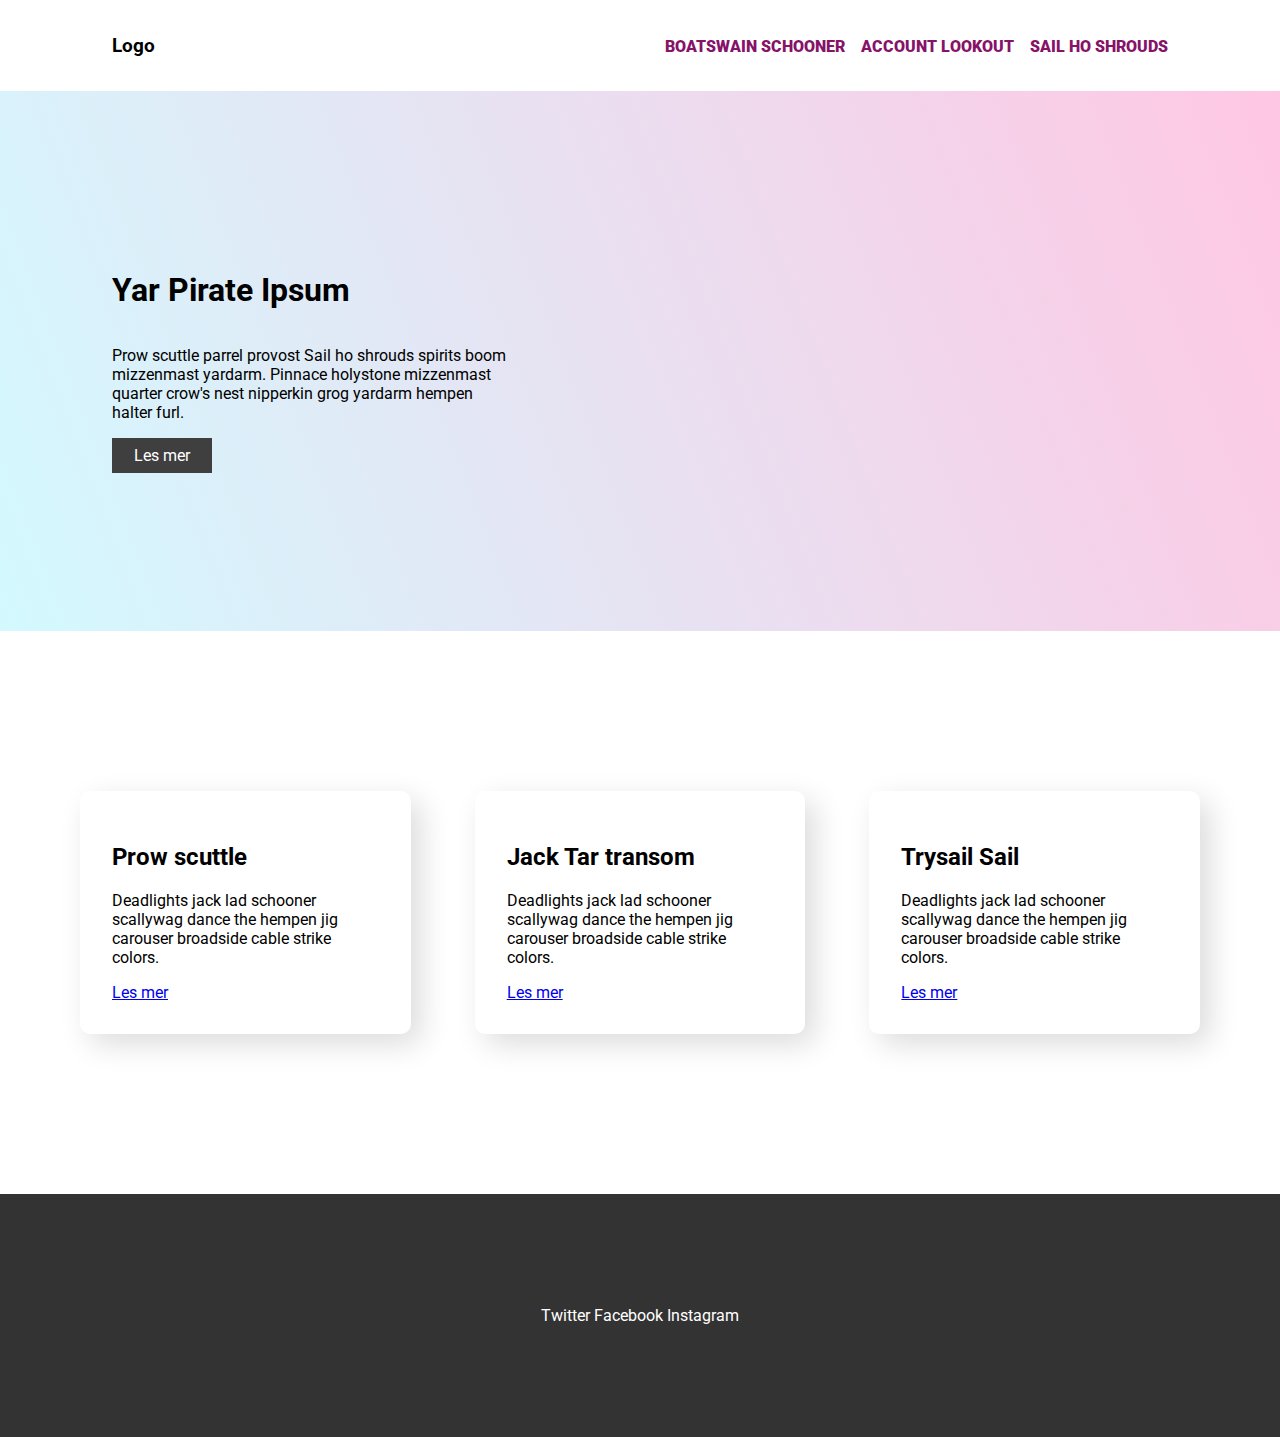
==== deleksamen1/deleksamen1.html @ 22ba6877 "ferdig med deleksamen i webutvikling" ====
<!--21 feil ble funnet i validatoren-->
<!DOCTYPE html> <!--satt på DOCTYPE HTML for å define at det er et htlm dokument-->
<html lang="nb"> <!--Satt på lang= "nb" for å definere språk, feil 2-->
        <head>
            <meta name="viewport" content="width=device-width, initial-scale=1.0">
            <link rel="stylesheet" type="text/css" href="style.css"> <!--Satt inn gåsetegn bak style.css-->
            <title>Web eksamen del 1</title>
        </head>
        <body> <!--Body taggen stod før head, derfor flytta jeg den etter og det fiksa mange errors-->
        <nav>
            
            <h3>Logo</h3> <!--endra fra h1 til h3 fordi dette ikke er en overskrift, heller en replacement for logoen-->
                <ul> <!--Satt på ul tag for å -->

                <li> <a href="#">Boatswain schooner</a></li>
                <li> <a href="#">Account lookout</a></li>
                <li> <a href="#">Sail ho shrouds</a></li>
          
            
            </ul> <!--Satt på ul tag for å -->
        </nav>
        <header>
            <h1>Yar Pirate Ipsum</h1>
            <p>Prow scuttle parrel provost Sail ho shrouds spirits boom mizzenmast yardarm. Pinnace holystone mizzenmast quarter crow's nest nipperkin grog yardarm hempen halter furl.</p>
            <a class="button">Les mer</a> 
        </header>
        <div id="main">
            <main> <!--satt på main taggen fordi den tar for seg main innholdet i styles.css fila...-->
            <article>
                <h2>Prow scuttle</h2> <!--endra fra h1 til h2 fordi dette ikke er en h1 overskrift-->
                <p>Deadlights jack lad schooner scallywag dance the hempen jig carouser broadside cable strike colors.</p>
                <a href="#">Les mer</a>
            </article> <!--Sette på </article> fordi <article> ikke hadde en ende-->
            <article>
                <h2>Jack Tar transom</h2> <!--endra fra h1 til h2 fordi dette ikke er en h1 overskrift-->
                <p>Deadlights jack lad schooner scallywag dance the hempen jig carouser broadside cable strike colors.</p>
                <a href="#">Les mer</a>
            </article>
            <article>
                <h2>Trysail Sail</h2> <!--endra fra h1 til h2 fordi dette ikke er en h1 overskrift-->
                <p>Deadlights jack lad schooner scallywag dance the hempen jig carouser broadside cable strike colors.</p>
                <a href="#">Les mer</a>
            </article>
        </main> <!--satt på main taggen fordi den tar for seg main innholdet i styles.css fila...-->
        </div>
        <footer class="main">
            <span>Twitter</span>
            <span>Facebook</span>
            <span>Instagram</span>
        </footer>
    </body>
</html>
---- deleksamen1/style.css ----
/*Photo by <a href="https://unsplash.com/@jonathangallegos?utm_source=unsplash&utm_medium=referral&utm_content=creditCopyText">Jonathan Gallegos</a> on <a href="https://unsplash.com/s/photos/greece?utm_source=unsplash&utm_medium=referral&utm_content=creditCopyText">Unsplash</a>
  */
  @import url('https://fonts.googleapis.com/css2?family=Roboto&display=swap');
  *{
      box-sizing: border-box;
  }

  body{
      margin: 0;
      font-family: 'Roboto', sans-serif;
  }

  nav{
      display:flex;
      justify-content: space-between;
      flex-wrap: wrap;
      align-items: baseline;
      padding: 1rem 7rem;
  }

  nav ul{
      list-style: none;
      display:flex;
      gap:1rem;
      flex-wrap: wrap;
      padding: 0%;
      margin: 1;
  }

  nav ul li a{
    text-decoration: none;
    color: #861269;
    font-weight: 900;
    text-transform: uppercase;
  }

  nav ul li a:hover{
    text-decoration: underline;
}

  header{
        background: rgb(255,199,227);
        background: linear-gradient(249deg, rgba(255,199,227,1) 0%, rgba(211,249,255,1) 100%);
        height: 60vh;
        display: flex;
        flex-direction: column;
        justify-content: center;
        padding: 7rem;
  }

  header p{
      max-width: 400px;
      min-width: 100px;
      width: 100%;
  }

  .button{
      display: inline-block;
      background-color: rgb(63, 63, 63);
      color: #fff;
      padding: 0.5rem;
      width: 100px;
      text-align: center;
      text-decoration: none;
  }

  main{
    display: flex;
    padding: 10rem 5rem;
    gap: 4rem;
    flex-wrap: wrap;
    justify-content: space-between;
  }
  main article{
      flex-basis: 25%;
     min-width: 200px;
     padding: 2rem;
     border-radius: 10px;
     box-shadow: 10px 10px 30px rgb(220, 220, 220);
     flex-grow: 1;

  }

  footer{
      background-color: #333;
      color: #fff;
      text-align: center;
      padding: 7rem;
  }
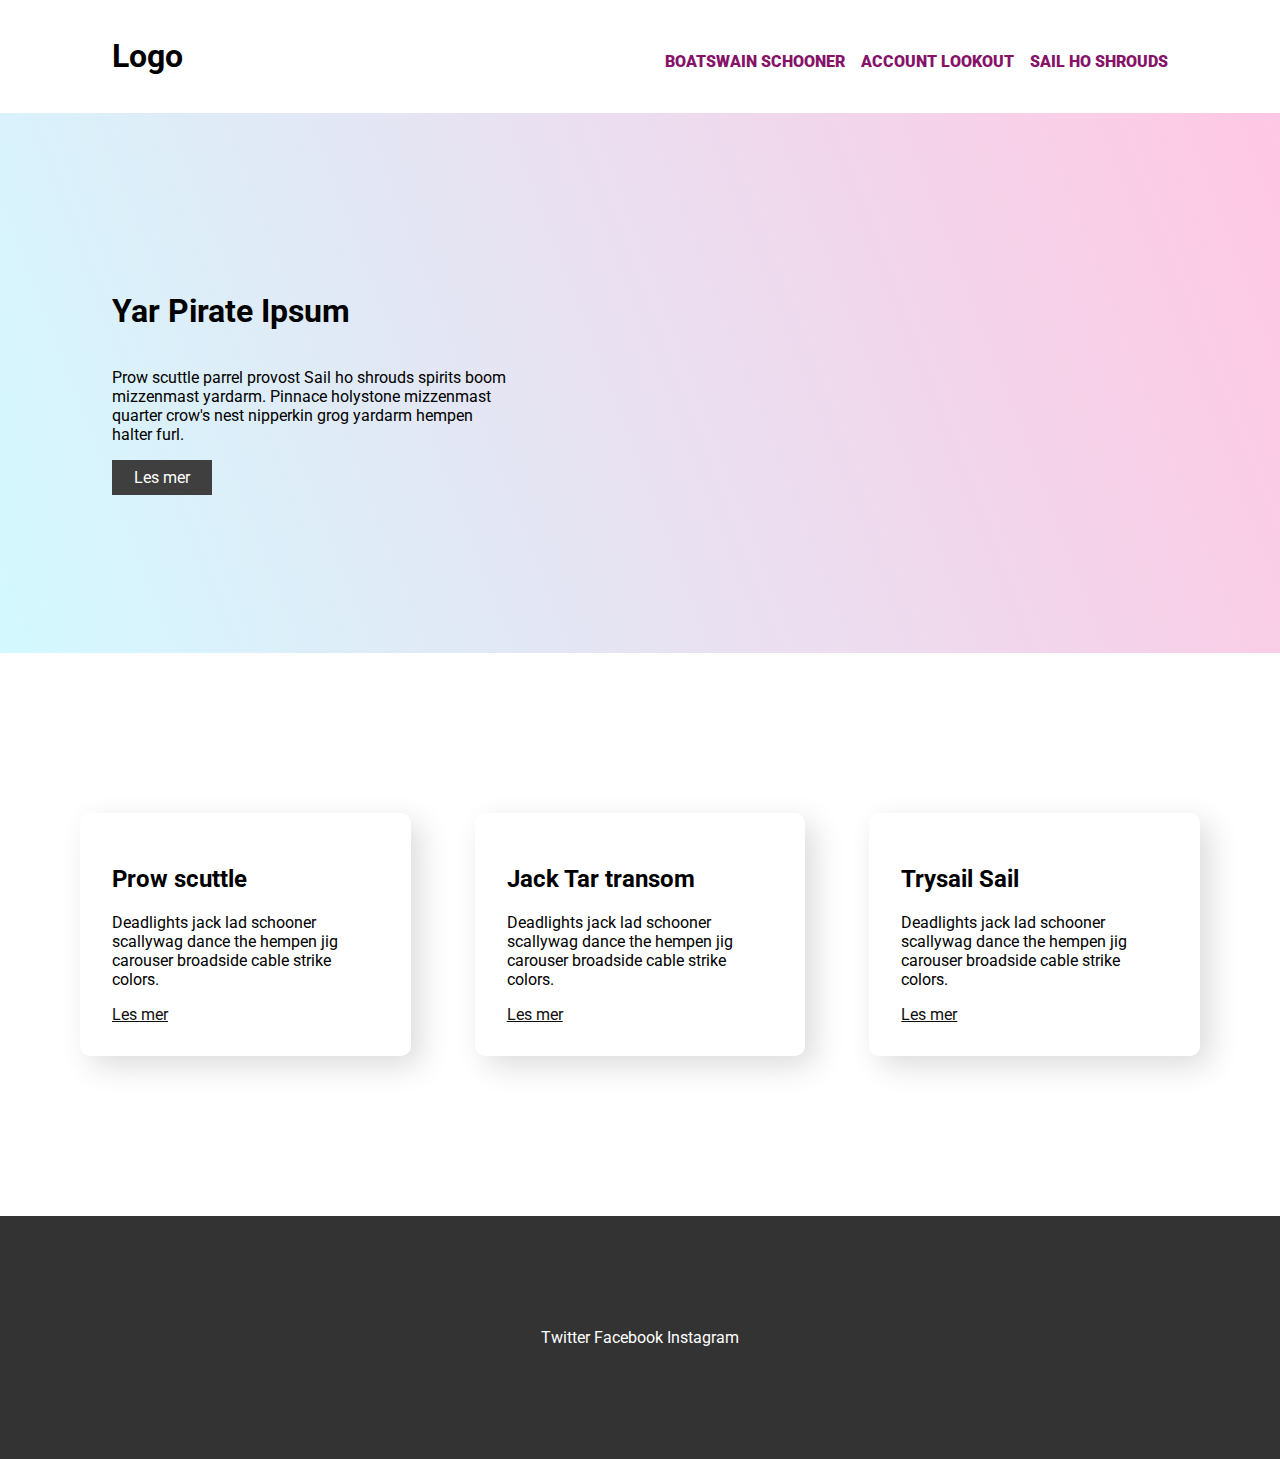
==== commit c51f6346: "retting" ====
--- a/deleksamen1/deleksamen1.html
+++ b/deleksamen1/deleksamen1.html
@@ -9,7 +9,7 @@
         <body> <!--Body taggen stod før head, derfor flytta jeg den etter og det fiksa mange errors-->
         <nav>
             
-            <h3>Logo</h3> <!--endra fra h1 til h3 fordi dette ikke er en overskrift, heller en replacement for logoen-->
+            <h1>Logo</h1> 
                 <ul> <!--Satt på ul tag for å -->
 
                 <li> <a href="#">Boatswain schooner</a></li>
@@ -29,7 +29,11 @@
             <article>
                 <h2>Prow scuttle</h2> <!--endra fra h1 til h2 fordi dette ikke er en h1 overskrift-->
                 <p>Deadlights jack lad schooner scallywag dance the hempen jig carouser broadside cable strike colors.</p>
-                <a href="#">Les mer</a>
+                <a href="#">Les mer</a> 
+                <!-- Satt denne i css fila for å skifte farge på "les mer linkene til svart". Fopr presentasjonen sin skyld.
+                    article a { 
+                    color: rgb(15, 14, 14);
+                }-->
             </article> <!--Sette på </article> fordi <article> ikke hadde en ende-->
             <article>
                 <h2>Jack Tar transom</h2> <!--endra fra h1 til h2 fordi dette ikke er en h1 overskrift-->
--- a/deleksamen1/style.css
+++ b/deleksamen1/style.css
@@ -88,6 +88,12 @@
       padding: 7rem;
   }
 
+    article a { /* Skifta farge på lenkene*/
+        color: rgb(15, 14, 14);
+    }
+
+
+
   
 
  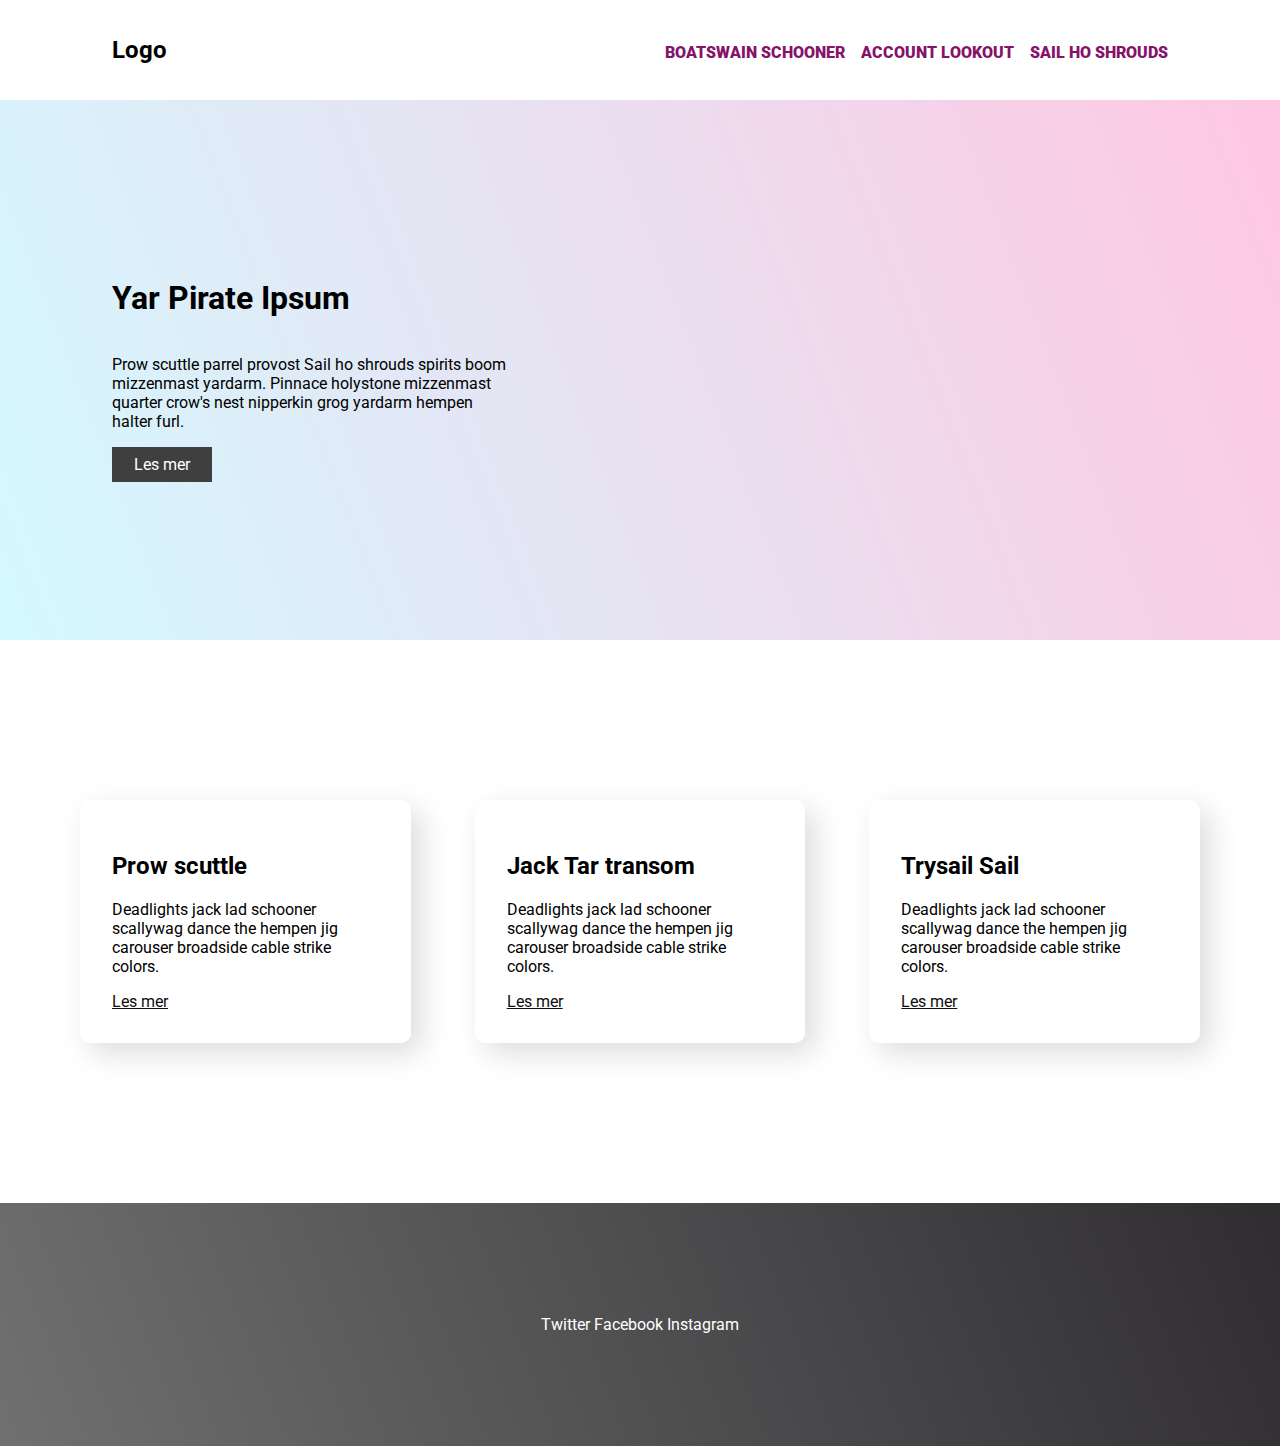
==== commit 53fc35be: "deleksamen 1 ferdig" ====
--- a/deleksamen1/deleksamen1.html
+++ b/deleksamen1/deleksamen1.html
@@ -1,23 +1,23 @@
 <!--21 feil ble funnet i validatoren-->
-<!DOCTYPE html> <!--satt på DOCTYPE HTML for å define at det er et htlm dokument-->
-<html lang="nb"> <!--Satt på lang= "nb" for å definere språk, feil 2-->
+<!DOCTYPE html> <!--Feil 1, satt på DOCTYPE HTML for å define at det er et htlm dokument-->
+<html lang="nb"> <!--Feil 2, Satt på lang= "nb" for å definere språk, feil 2-->
         <head>
             <meta name="viewport" content="width=device-width, initial-scale=1.0">
-            <link rel="stylesheet" type="text/css" href="style.css"> <!--Satt inn gåsetegn bak style.css-->
+            <link rel="stylesheet" type="text/css" href="style.css"> <!--Feil 3, Satt inn gåsetegn bak style.css-->
             <title>Web eksamen del 1</title>
         </head>
-        <body> <!--Body taggen stod før head, derfor flytta jeg den etter og det fiksa mange errors-->
+        <body> <!--Feil 4, body taggen stod før head, derfor flytta jeg den etter og det fiksa mange errors-->
         <nav>
             
-            <h1>Logo</h1> 
-                <ul> <!--Satt på ul tag for å -->
+            <h2>Logo</h2> <!--Feil 5, Validatoren likte ikke at h1 taggen ble brukt, så bytta til h2-->
+                <ul> <!--Feil 6, Satt på ul tag fordi det er en uordnet liste -->
 
                 <li> <a href="#">Boatswain schooner</a></li>
                 <li> <a href="#">Account lookout</a></li>
                 <li> <a href="#">Sail ho shrouds</a></li>
           
             
-            </ul> <!--Satt på ul tag for å -->
+            </ul> <!--Feil 6, Satt på ul tag fordi det er en uordnet liste -->
         </nav>
         <header>
             <h1>Yar Pirate Ipsum</h1>
@@ -25,27 +25,24 @@
             <a class="button">Les mer</a> 
         </header>
         <div id="main">
-            <main> <!--satt på main taggen fordi den tar for seg main innholdet i styles.css fila...-->
+            <main> <!--Feil 7, satt på <main> taggen fordi det er i denne gridden innholdet er plassert.-->
             <article>
-                <h2>Prow scuttle</h2> <!--endra fra h1 til h2 fordi dette ikke er en h1 overskrift-->
+                <h2>Prow scuttle</h2> <!--Feil 8, endra fra h1 til h2 fordi dette ikke er en h1 overskrift-->
                 <p>Deadlights jack lad schooner scallywag dance the hempen jig carouser broadside cable strike colors.</p>
                 <a href="#">Les mer</a> 
-                <!-- Satt denne i css fila for å skifte farge på "les mer linkene til svart". Fopr presentasjonen sin skyld.
-                    article a { 
-                    color: rgb(15, 14, 14);
-                }-->
-            </article> <!--Sette på </article> fordi <article> ikke hadde en ende-->
+                
+            </article> <!--Feil 9 ,Satt på </article> fordi <article> ikke hadde en slutt tagg-->
             <article>
-                <h2>Jack Tar transom</h2> <!--endra fra h1 til h2 fordi dette ikke er en h1 overskrift-->
+                <h2>Jack Tar transom</h2> <!--Feil 10, endra fra h1 til h2 fordi dette ikke er en h1 overskrift-->
                 <p>Deadlights jack lad schooner scallywag dance the hempen jig carouser broadside cable strike colors.</p>
                 <a href="#">Les mer</a>
             </article>
             <article>
-                <h2>Trysail Sail</h2> <!--endra fra h1 til h2 fordi dette ikke er en h1 overskrift-->
+                <h2>Trysail Sail</h2> <!--Feil 10, endra fra h1 til h2 fordi dette ikke er en h1 overskrift-->
                 <p>Deadlights jack lad schooner scallywag dance the hempen jig carouser broadside cable strike colors.</p>
                 <a href="#">Les mer</a>
             </article>
-        </main> <!--satt på main taggen fordi den tar for seg main innholdet i styles.css fila...-->
+        </main> <!--Feil 7, satt på <main> taggen fordi det er i denne gridden innholdet er plassert.-->
         </div>
         <footer class="main">
             <span>Twitter</span>
--- a/deleksamen1/style.css
+++ b/deleksamen1/style.css
@@ -62,6 +62,7 @@
       width: 100px;
       text-align: center;
       text-decoration: none;
+      
   }
 
   main{
@@ -70,6 +71,8 @@
     gap: 4rem;
     flex-wrap: wrap;
     justify-content: space-between;
+    
+    
   }
   main article{
       flex-basis: 25%;
@@ -82,8 +85,10 @@
   }
 
   footer{
-      background-color: #333;
-      color: #fff;
+  
+    background: rgb(255,199,227);
+    background: linear-gradient(249deg, rgb(47, 45, 48) 0%, rgb(112, 112, 112) 100%);
+      color: rgb(255, 255, 255);
       text-align: center;
       padding: 7rem;
   }
